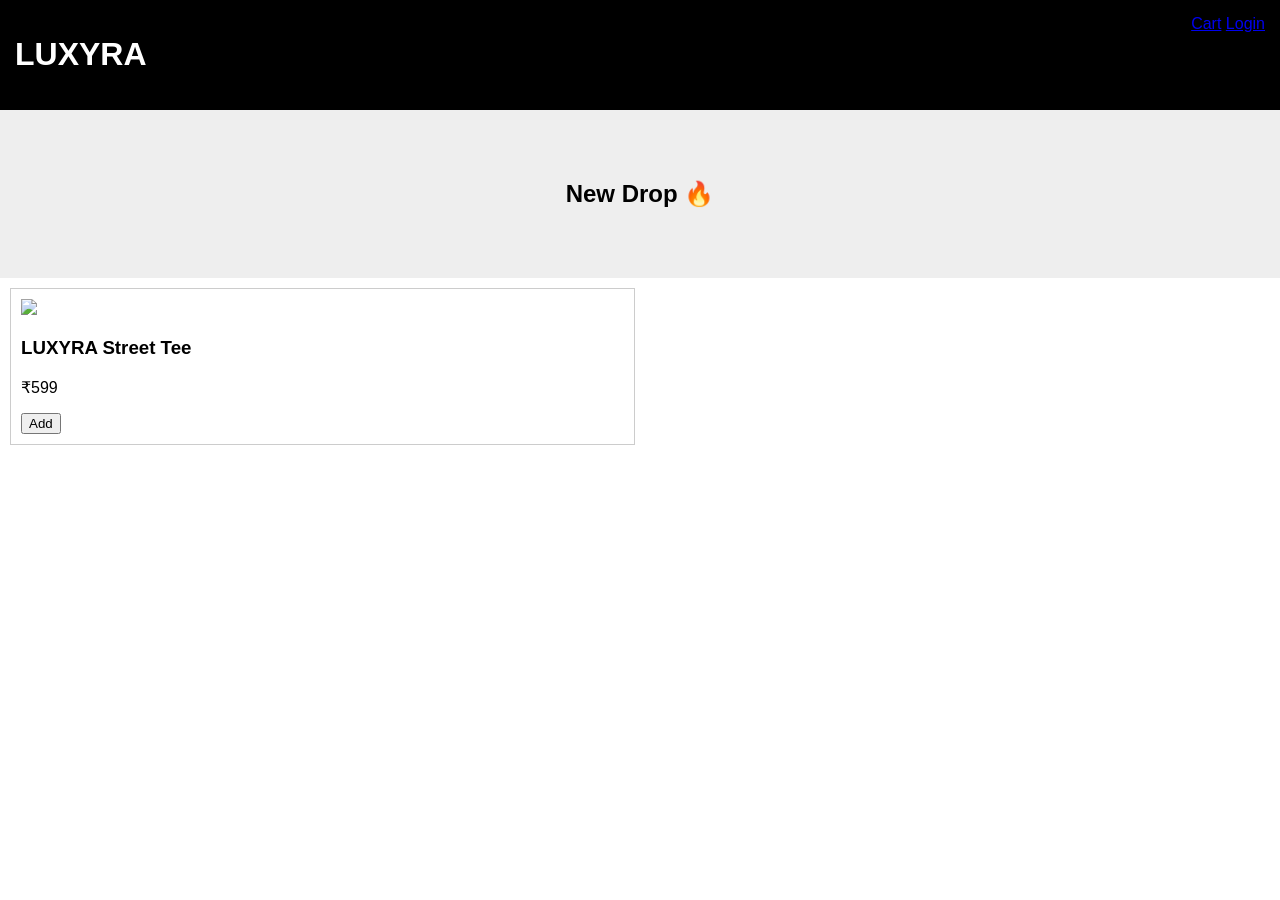
==== index.html @ ff0f0192 "Initial commit via Netlify [skip ci]" ====
<!DOCTYPE html>
<html>
<head>
  <title>LUXYRA</title>
  <link rel="stylesheet" href="style.css">
</head>

<body>

<header>
  <h1>LUXYRA</h1>
  <nav>
    <a href="cart.html">Cart</a>
    <a href="auth.html">Login</a>
  </nav>
</header>

<section class="banner">
  <h2>New Drop 🔥</h2>
</section>

<section id="products"></section>

<script src="app.js"></script>
</body>
</html>
---- style.css ----
body {
  font-family: Arial;
  margin: 0;
}

header {
  display: flex;
  justify-content: space-between;
  background: black;
  color: white;
  padding: 15px;
}

.banner {
  background: #eee;
  padding: 50px;
  text-align: center;
}

#products {
  display: grid;
  grid-template-columns: repeat(2,1fr);
  gap: 10px;
  padding: 10px;
}

.card {
  border: 1px solid #ccc;
  padding: 10px;
}
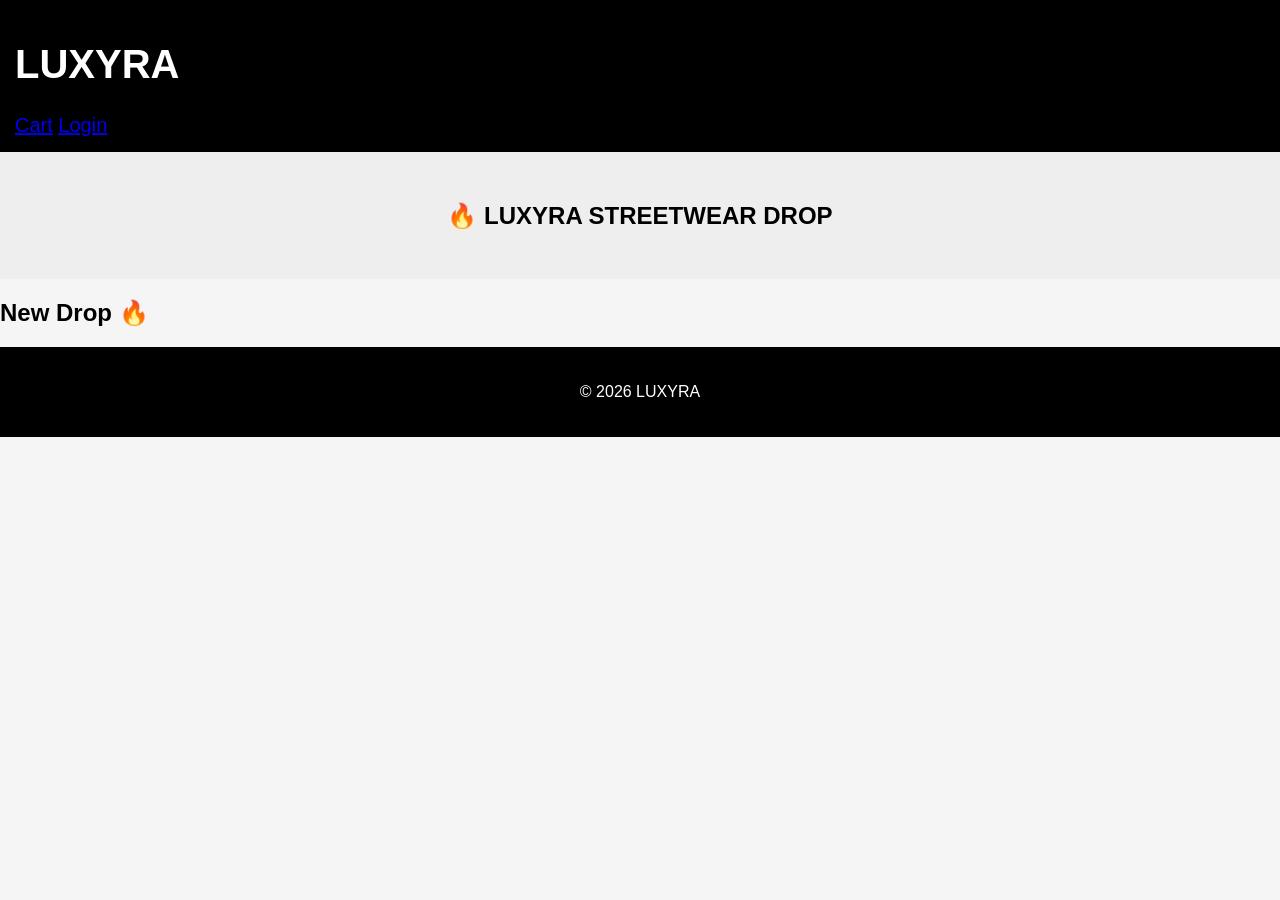
==== commit b06966e7: "Update index.html" ====
--- a/index.html
+++ b/index.html
@@ -14,13 +14,17 @@
     <a href="auth.html">Login</a>
   </nav>
 </header>
-
+<section style="padding:30px;text-align:center;background:#eee;">
+  <h2>🔥 LUXYRA STREETWEAR DROP</h2>
+</section>
 <section class="banner">
   <h2>New Drop 🔥</h2>
 </section>
-
-<section id="products"></section>
+<footer style="background:black;color:white;text-align:center;padding:20px;">
+  <p>© 2026 LUXYRA</p>
+</footer>
+  <div id="products" class="grid"></div>
 
 <script src="app.js"></script>
 </body>
-</html>+</html>
--- a/style.css
+++ b/style.css
@@ -1,30 +1,50 @@
 body {
   font-family: Arial;
   margin: 0;
+  background: #f5f5f5;
 }
 
 header {
-  display: flex;
-  justify-content: space-between;
   background: black;
   color: white;
   padding: 15px;
+  font-size: 20px;
 }
 
-.banner {
-  background: #eee;
-  padding: 50px;
-  text-align: center;
-}
-
-#products {
+.grid {
   display: grid;
-  grid-template-columns: repeat(2,1fr);
-  gap: 10px;
-  padding: 10px;
+  grid-template-columns: repeat(2, 1fr);
+  gap: 15px;
+  padding: 15px;
 }
 
 .card {
-  border: 1px solid #ccc;
+  background: white;
+  border-radius: 10px;
+  overflow: hidden;
+  box-shadow: 0 4px 10px rgba(0,0,0,0.1);
+}
+
+.card img {
+  width: 100%;
+  height: 200px;
+  object-fit: cover;
+}
+
+.card h3 {
+  margin: 10px;
+}
+
+.card p {
+  margin: 0 10px;
+}
+
+.card button {
+  margin: 10px;
   padding: 10px;
-}+  width: 90%;
+  background: black;
+  color: white;
+  border: none;
+  border-radius: 5px;
+}
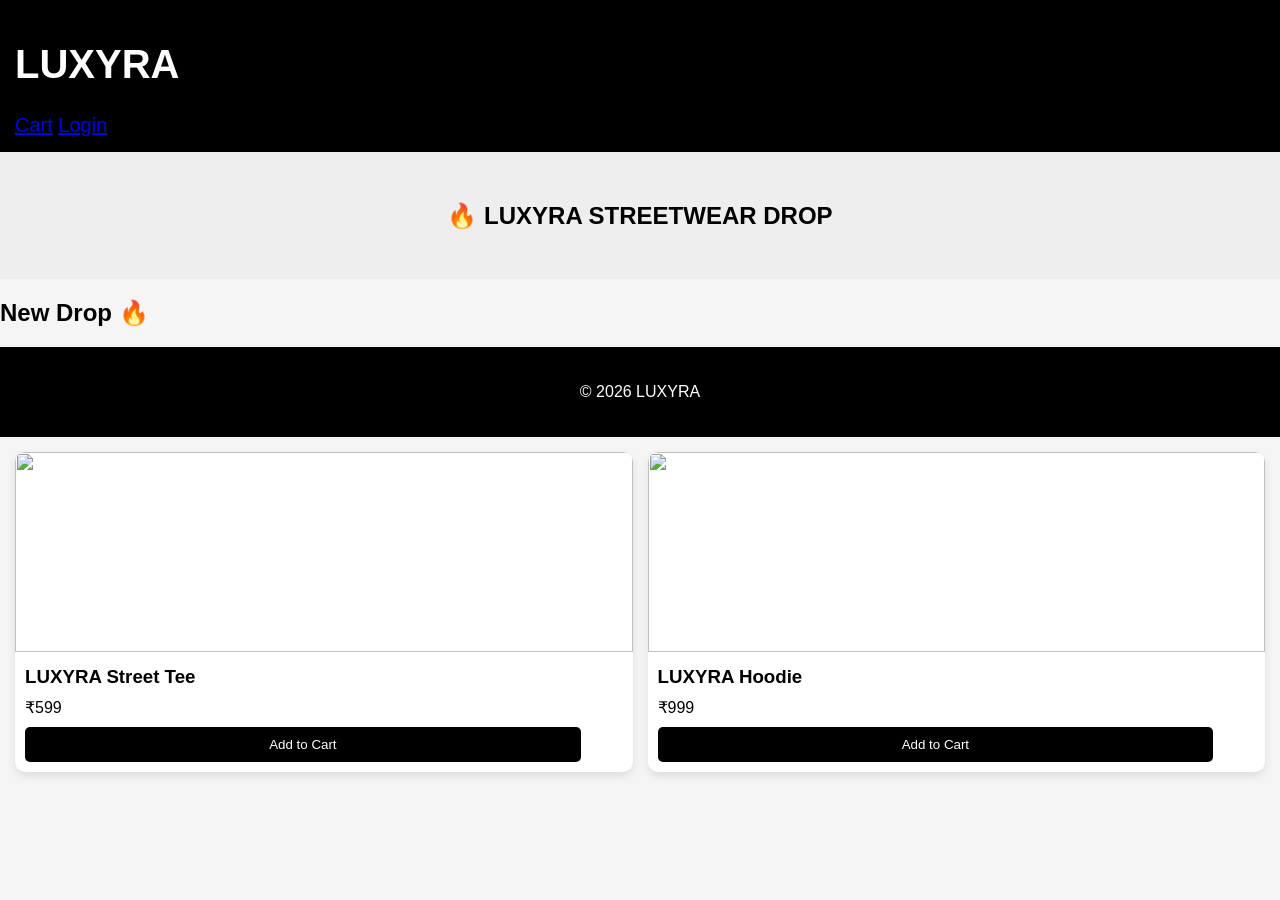
==== commit d17f45fd: "Update index.html" ====
--- a/index.html
+++ b/index.html
@@ -25,6 +25,7 @@
 </footer>
   <div id="products" class="grid"></div>
 
-<script src="app.js"></script>
+
 </body>
+  <script src="app.js"></script>
 </html>
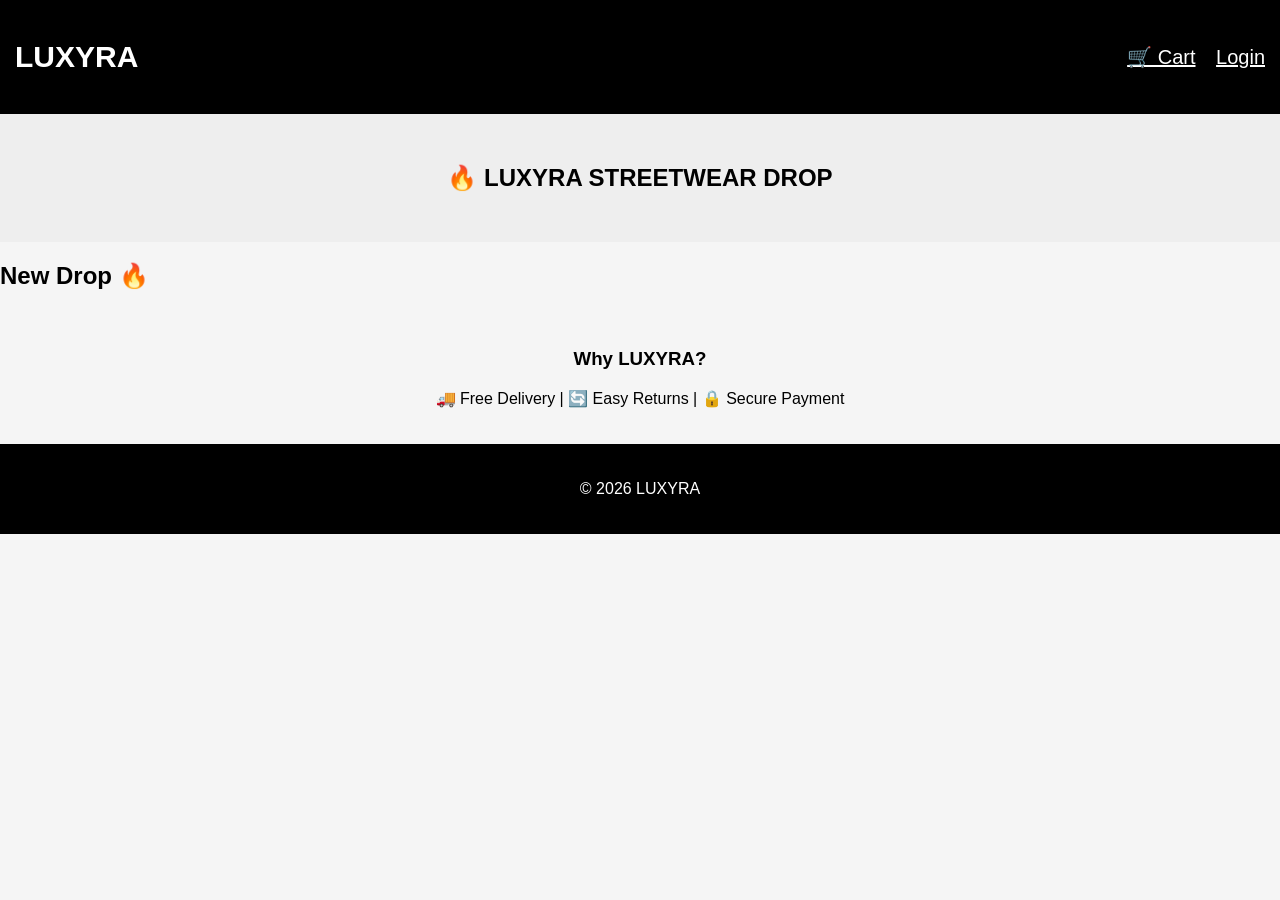
==== commit 224fc279: "Update index.html" ====
--- a/index.html
+++ b/index.html
@@ -6,20 +6,24 @@
 </head>
 
 <body>
+<header style="display:flex;justify-content:space-between;align-items:center;background:black;color:white;padding:15px;">
+  <h2>LUXYRA</h2>
+  <div>
+    <a href="cart.html" style="color:white;margin-right:15px;">🛒 Cart</a>
+    <a href="auth.html" style="color:white;">Login</a>
+  </div>
+</header>
 
-<header>
-  <h1>LUXYRA</h1>
-  <nav>
-    <a href="cart.html">Cart</a>
-    <a href="auth.html">Login</a>
-  </nav>
-</header>
 <section style="padding:30px;text-align:center;background:#eee;">
   <h2>🔥 LUXYRA STREETWEAR DROP</h2>
 </section>
 <section class="banner">
   <h2>New Drop 🔥</h2>
 </section>
+  <section style="padding:20px;text-align:center;">
+  <h3>Why LUXYRA?</h3>
+  <p>🚚 Free Delivery | 🔄 Easy Returns | 🔒 Secure Payment</p>
+  </section>
 <footer style="background:black;color:white;text-align:center;padding:20px;">
   <p>© 2026 LUXYRA</p>
 </footer>
--- a/style.css
+++ b/style.css
@@ -48,3 +48,7 @@
   border: none;
   border-radius: 5px;
 }
+.card:hover {
+  transform: scale(1.03);
+  transition: 0.3s;
+}
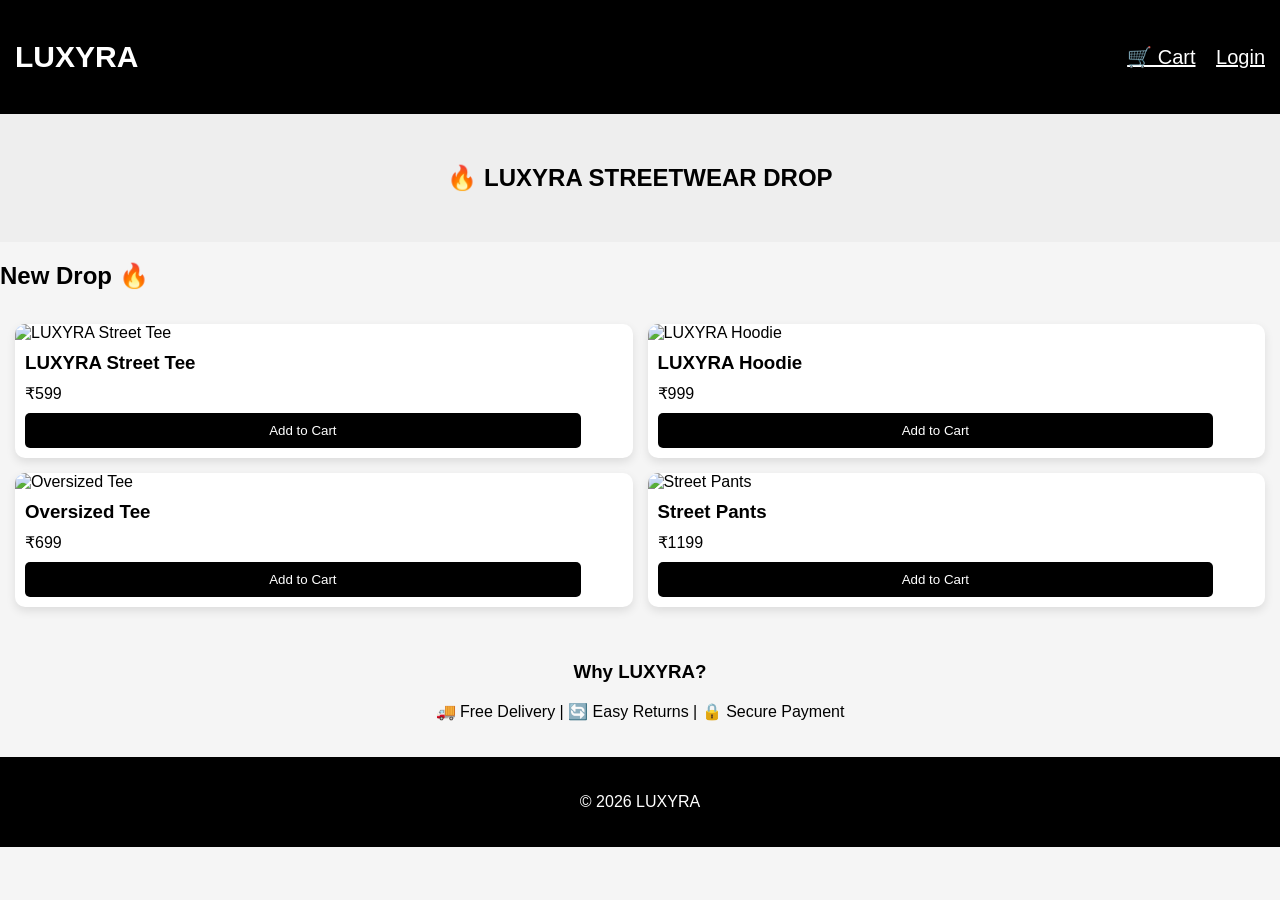
==== commit 583c6c91: "Update index.html" ====
--- a/index.html
+++ b/index.html
@@ -20,16 +20,16 @@
 <section class="banner">
   <h2>New Drop 🔥</h2>
 </section>
-  <section style="padding:20px;text-align:center;">
+  
+
+  <div id="products" class="grid"></div>
+<section style="padding:20px;text-align:center;">
   <h3>Why LUXYRA?</h3>
   <p>🚚 Free Delivery | 🔄 Easy Returns | 🔒 Secure Payment</p>
-  </section>
+</section>
 <footer style="background:black;color:white;text-align:center;padding:20px;">
   <p>© 2026 LUXYRA</p>
 </footer>
-  <div id="products" class="grid"></div>
-
-
 </body>
   <script src="app.js"></script>
 </html>
